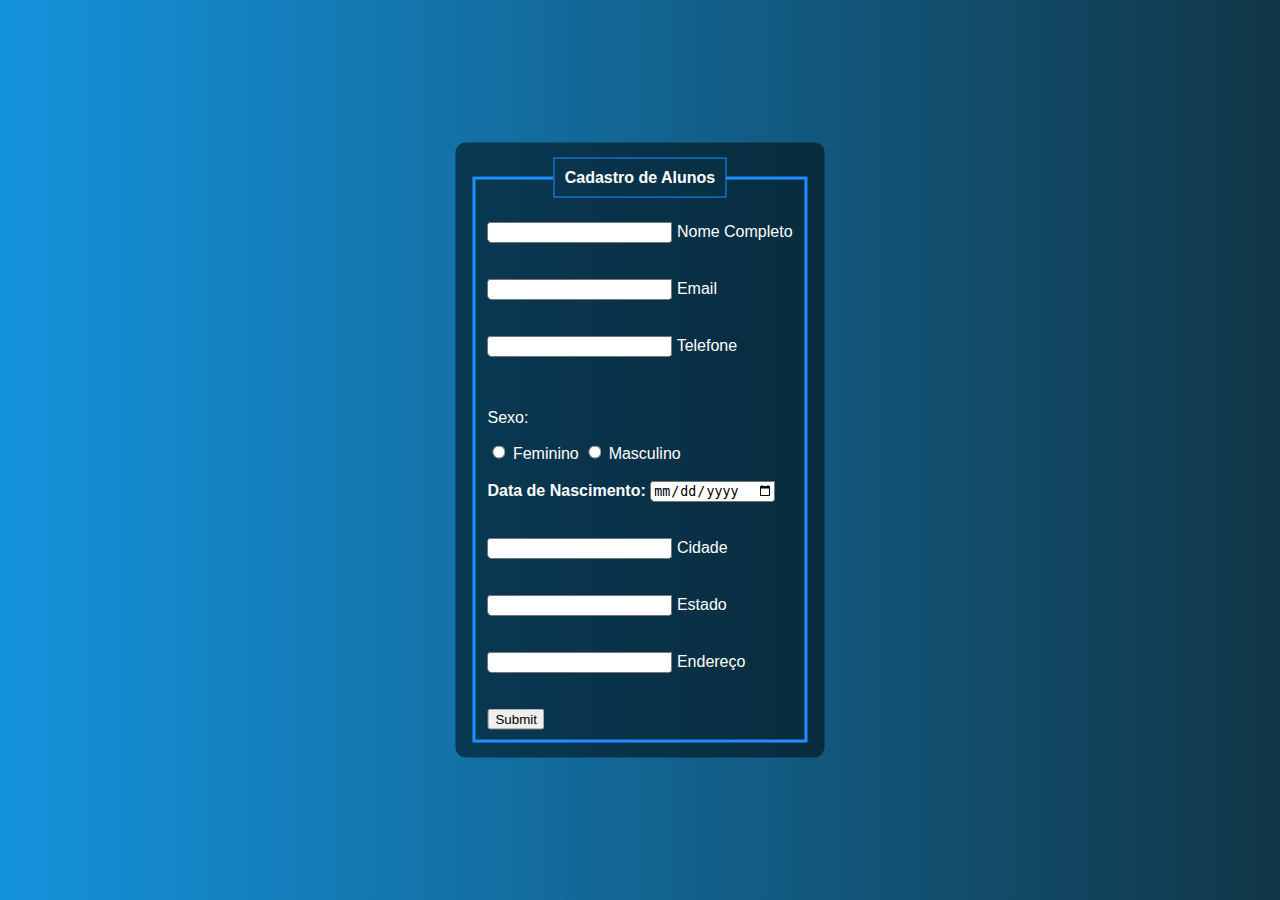
==== cadastro.html @ 18983188 "Tela de Cadastro" ====
<!DOCTYPE html>
<html lang="pt-br">
<head>
    <meta charset="UTF-8">
    <meta http-equiv="X-UA-Compatible" content="IE=edge">
    <meta name="viewport" content="width=device-width, initial-scale=1.0">
    <link rel="stylesheet" href="css/cadastrostyle.css">
    <title>Cadastro Aluno</title>
</head>
<body>
    <div class="box">
        <form action="">
            <fieldset>
                <legend><b>Cadastro de Alunos</b></legend>
                <br>
                <div class="inputbox">
                    <input type="text" name="nome" id="nome" class="inputAluno" required>
                    <label for="nome">Nome Completo</label>
                </div>
                <br><br>
                <div class="inputbox">
                    <input type="email" name="email" id="email" class="inputAluno" required>
                    <label for="email">Email</label>
                </div>
                <br><br>
                <div class="inputbox">
                    <input type="tel" name="telefone" id="telefone" class="inputAluno" required>
                    <label for="telefone">Telefone</label>
                </div>
                <br><br>
                <p>Sexo:</p>
                <input type="radio" id="femminino" name="genero" value="feminino" required>
                <label for="feminino">Feminino</label>
                <input type="radio" id="masculino" name="genero" value="masculino" required>
                <label for="masculino">Masculino</label>
                <br><br>
                <div class="inputbox">
                    <label for="datanascimento"><b>Data de Nascimento:</b></label>
                    <input type="date" name="datanascimento" id="datanascimento" class="inputAluno" required>
                </div>
                <br><br>
                <div class="inputbox">
                    <input type="text" name="cidade" id="cidade" class="inputAluno" required>
                    <label for="cidade">Cidade</label>
                </div>
                <br><br>
                <div class="inputbox">
                    <input type="text" name="estado" id="estado" class="inputAluno" required>
                    <label for="estado">Estado</label>
                </div>
                <br><br>
                <div class="inputbox">
                    <input type="text" name="endereco" id="endereco" class="inputAluno" required>
                    <label for="endereco">Endereço</label>
                </div>
                <br><br>
                <input type="submit" name="submit" id="submit">
            </fieldset>
        </form>
    </div>
</body>
</html>
---- css/cadastrostyle.css ----
body{
    font-family: Arial, Helvetica, sans-serif;
    background-image: linear-gradient(to right, rgb(20, 147, 220), rgb(17,54,71));
}

.box {
    position: absolute;
    top: 50%;
    left: 50%;
    transform: translate(-50%, -50%);
    background-color: rgba(0, 0, 0, 0.5);
    padding: 15px;
    color: white;
    border-radius: 10px;
    
}

.box fieldset {
    border: 3px solid dodgerblue;
}

.box legend {
    border: 1px solid dodgerblue;
    padding: 10px;
    text-align: center;
}
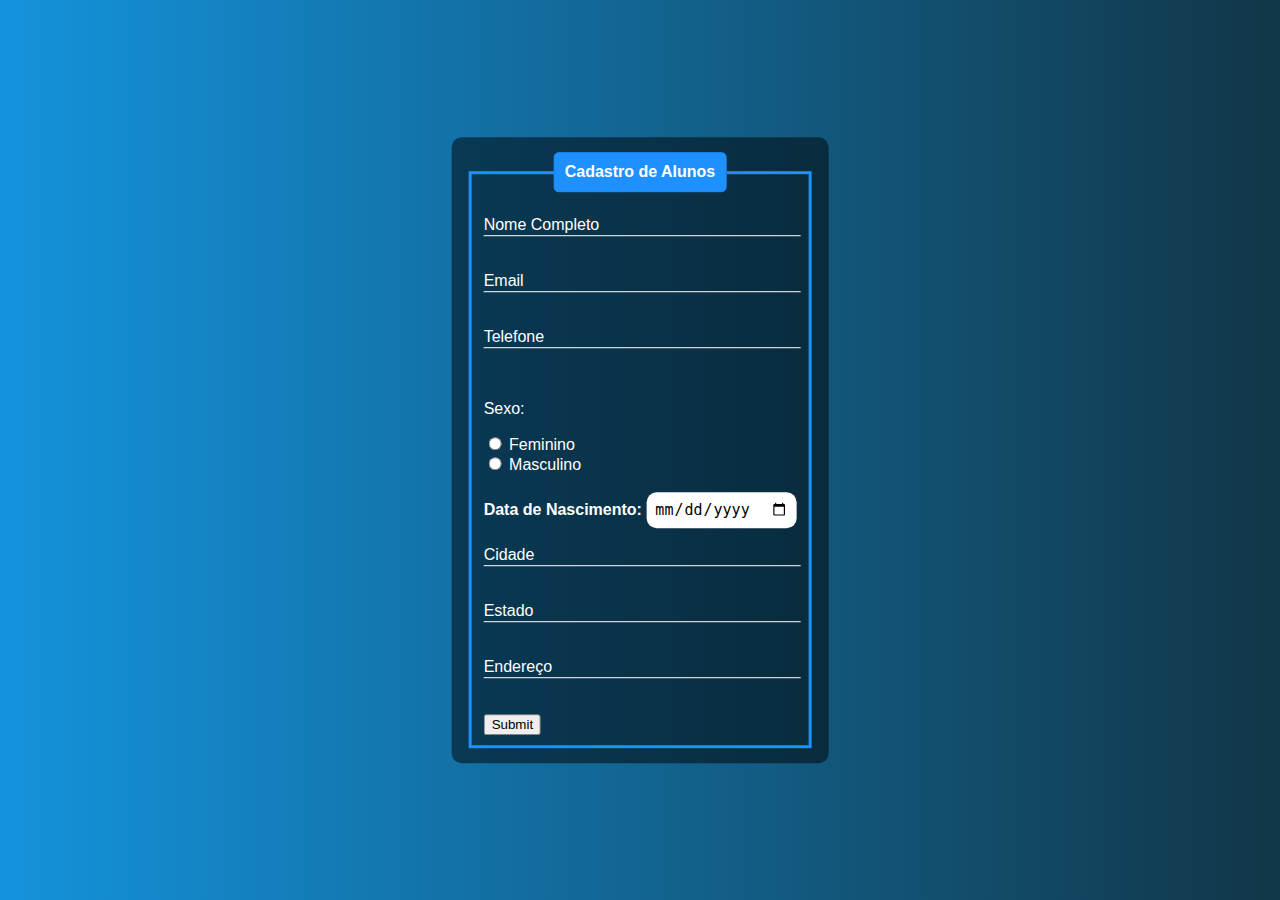
==== commit 0ec2f7e8: "Melhorias Cadastro" ====
--- a/cadastro.html
+++ b/cadastro.html
@@ -15,43 +15,42 @@
                 <br>
                 <div class="inputbox">
                     <input type="text" name="nome" id="nome" class="inputAluno" required>
-                    <label for="nome">Nome Completo</label>
+                    <label for="nome" class="labelinput">Nome Completo</label>
                 </div>
                 <br><br>
                 <div class="inputbox">
                     <input type="email" name="email" id="email" class="inputAluno" required>
-                    <label for="email">Email</label>
+                    <label for="email" class="labelinput">Email</label>
                 </div>
                 <br><br>
                 <div class="inputbox">
                     <input type="tel" name="telefone" id="telefone" class="inputAluno" required>
-                    <label for="telefone">Telefone</label>
+                    <label for="telefone" class="labelinput">Telefone</label>
                 </div>
                 <br><br>
                 <p>Sexo:</p>
-                <input type="radio" id="femminino" name="genero" value="feminino" required>
+                <input type="radio" id="feminino" name="genero" value="feminino" required>
                 <label for="feminino">Feminino</label>
+                <br>
                 <input type="radio" id="masculino" name="genero" value="masculino" required>
                 <label for="masculino">Masculino</label>
                 <br><br>
-                <div class="inputbox">
                     <label for="datanascimento"><b>Data de Nascimento:</b></label>
-                    <input type="date" name="datanascimento" id="datanascimento" class="inputAluno" required>
-                </div>
+                    <input type="date" name="datanascimento" id="datanascimento" required>
                 <br><br>
                 <div class="inputbox">
                     <input type="text" name="cidade" id="cidade" class="inputAluno" required>
-                    <label for="cidade">Cidade</label>
+                    <label for="cidade" class="labelinput">Cidade</label>
                 </div>
                 <br><br>
                 <div class="inputbox">
                     <input type="text" name="estado" id="estado" class="inputAluno" required>
-                    <label for="estado">Estado</label>
+                    <label for="estado" class="labelinput">Estado</label>
                 </div>
                 <br><br>
                 <div class="inputbox">
                     <input type="text" name="endereco" id="endereco" class="inputAluno" required>
-                    <label for="endereco">Endereço</label>
+                    <label for="endereco" class="labelinput">Endereço</label>
                 </div>
                 <br><br>
                 <input type="submit" name="submit" id="submit">
--- a/css/cadastrostyle.css
+++ b/css/cadastrostyle.css
@@ -23,4 +23,45 @@
     border: 1px solid dodgerblue;
     padding: 10px;
     text-align: center;
-}+    background-color: dodgerblue;
+    border-radius: 5px;
+}
+
+.inputbox {
+    position: relative;
+}
+
+.inputAluno{
+    background: none;
+    border: none;
+    border-bottom: 1px solid white;
+    outline: none;
+    color: white;
+    font-size: 15px;
+    width: 100%;
+    letter-spacing: 2px;
+}
+
+.labelinput{
+    position:absolute;
+    top: 0px;
+    left: 0px;
+    pointer-events: none;
+    transition: .5s;
+}
+
+.inputAluno:focus ~ .labelinput, 
+.inputAluno:valid ~ .labelinput{
+    top: -20px;
+    font-size: 12px;
+    color: dodgerblue;
+}
+
+#datanascimento{
+    border:none;
+    padding: 8px;
+    border-radius: 10px;
+    outline: none;
+    font-size: 15px;
+}
+
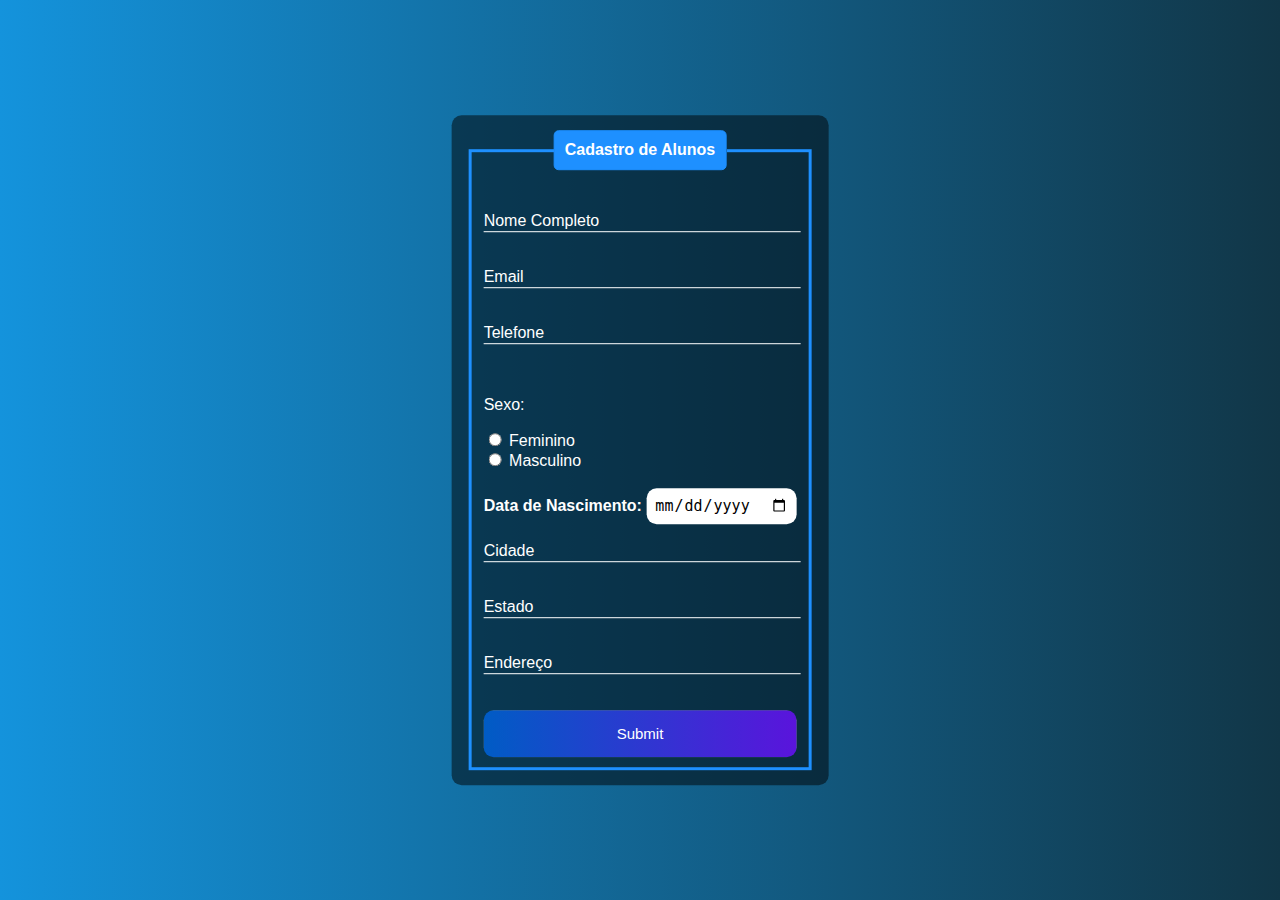
==== commit f8a9a402: "Botao Enviar" ====
--- a/cadastro.html
+++ b/cadastro.html
@@ -12,7 +12,7 @@
         <form action="">
             <fieldset>
                 <legend><b>Cadastro de Alunos</b></legend>
-                <br>
+                <br><br>
                 <div class="inputbox">
                     <input type="text" name="nome" id="nome" class="inputAluno" required>
                     <label for="nome" class="labelinput">Nome Completo</label>
--- a/css/cadastrostyle.css
+++ b/css/cadastrostyle.css
@@ -65,3 +65,18 @@
     font-size: 15px;
 }
 
+#submit {
+    background-image: linear-gradient(to right, rgb(0, 92, 197 ), rgb(90, 20, 220));
+    width: 100%;
+    border: none;
+    padding: 15px;
+    color: white;
+    font-size: 15px;
+    cursor: pointer;
+    border-radius: 10px;
+
+}
+
+#submit:hover {
+    background-image: linear-gradient(to right, rgb(0, 80, 172 ), rgb(80, 19, 195));
+}
